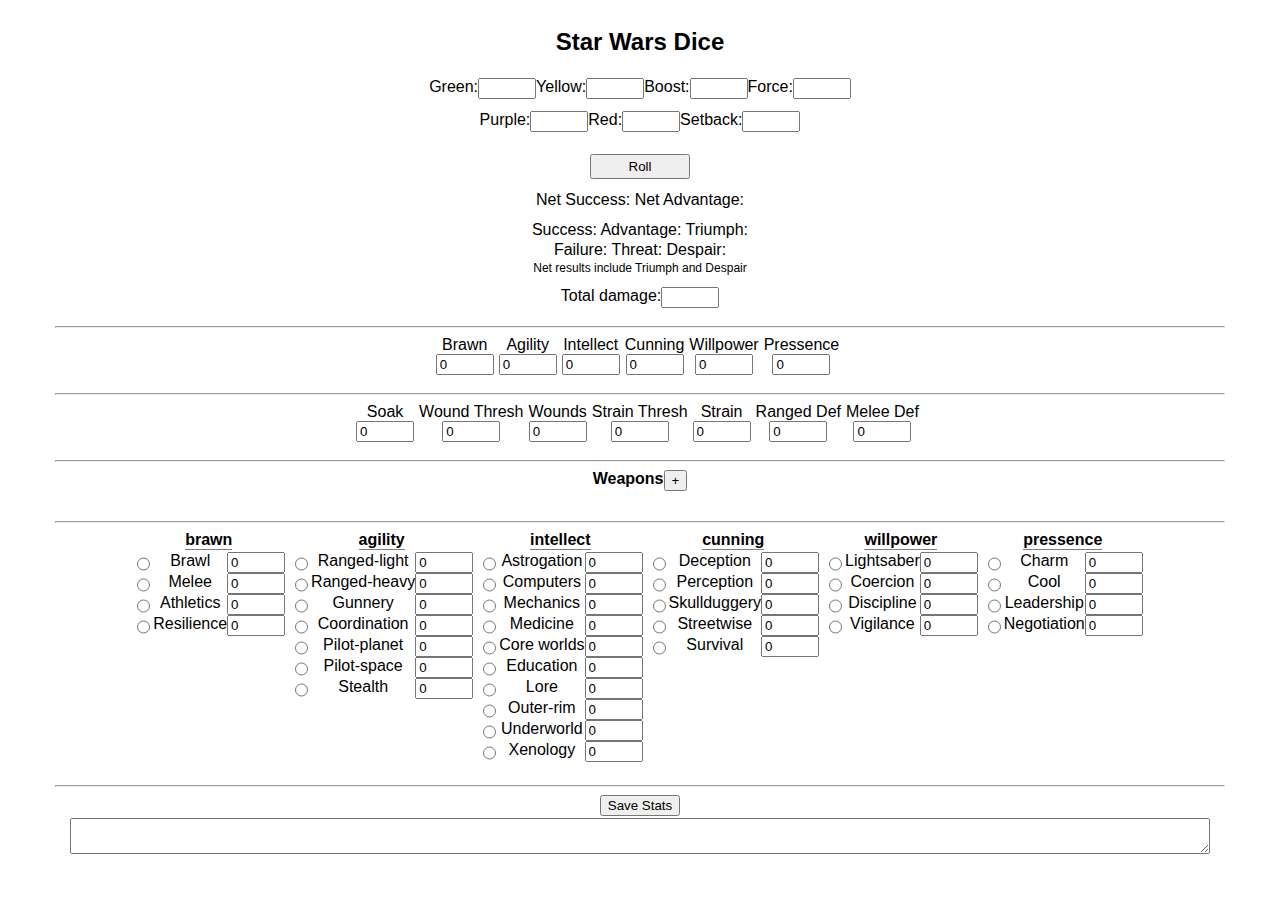
==== starwars/index.html @ 10f1c7dd "fixed weapon saving bug" ====
<!DOCTYPE html>
<html>
<head>
  <title>SW Dice Roller</title>
  <meta name="viewport" content="width=device-width, initial-scale=1.0">
  <link rel="preconnect" href="https://fonts.googleapis.com">
  <link rel="preconnect" href="https://fonts.gstatic.com" crossorigin>
  <link href="https://fonts.googleapis.com/css2?family=Orbitron:wght@400..900&display=swap" rel="stylesheet">
  <link rel="stylesheet" href="style.css">
  <style>
  th {
    text-align: left;
  }
  </style>
</head>

<body>
  <div class="container">

    <div class="container">
      <h2>Star Wars Dice</h2>
      <hr class="innerbreak">

      <div class="container">
        <label for="numgreen">Green:</label><input type="number" style="width: 50px;" min="0" id="numgreen">
        <label for="numyellow">Yellow:</label><input type="number" style="width: 50px;" min="0" id="numyellow">
        <label for="numboost">Boost:</label><input type="number" style="width: 50px;" min="0" id="numboost">
        <label for="numforce">Force:</label><input type="number" style="width: 50px;" min="0" id="numforce">
      </div>

      <hr class="innerbreak">

        <div class="container">
          <label for="numpurple">Purple:</label><input type="number" style="width: 50px;" min="0" id="numpurple">
          <label for="numred">Red:</label><input type="number" style="width: 50px;" min="0" id="numred">
          <label for="numsetback">Setback:</label><input type="number" style="width: 50px;" min="0" id="numsetback">
        </div>
        <hr class="innerbreak">



        <div class="container">
          <!-- <canvas width="300" height="25" id="pospool" style="border: solid 1px black;"></canvas>
          <hr class="innerbreak">
          <canvas width="300" height="25" id="negpool" style="border:solid 1px black"></canvas>
          <hr class="innerbreak"> -->
          <!-- DOM DICE TESTING -->
          <div class="dicepool container" id="pospool0"></div>
          <div class="dicepool container" id="negpool0"></div>
          <button id="roll" style="width: 100px; height: 25px">Roll</button>
        </div>
        <hr class="innerbreak">

        <div class="container">
          <span>Net Success: <strong id="snet"></strong>
            Net Advantage: <strong id="anet"></strong></span>
        </div>
        <hr class="innerbreak">
        <div class="container">
          <span>Success: <span id="scount"></span>
            Advantage: <span id="acount"></span>
            Triumph: <strong id="ucount"></strong></span>
          <hr class="innerbreak">
          <span>Failure: <span id="fcount"></span>
            Threat: <span id="tcount"></span>
            Despair: <strong id="dcount"></strong></span>
          <hr class="innerbreak">
          <span style="font-size: .75em">Net results include Triumph and Despair</span>
        </div>
          <hr class="innerbreak">
          <label for="total_damage">Total damage: </label><input type="number" style="width: 50px;" min="0" id="total_damage">
        </div>

        <hr>
        <div class="container">
          <div class="vertical item-center">
            Brawn
            <input type="number" style="width: 50px;" min="0" id="brawn">
          </div>
          <div class="vertical item-center">
            Agility
            <input type="number" style="width: 50px;" min="0" id="agility">
          </div>
          <div class="vertical item-center">
            Intellect
            <input type="number" style="width: 50px;" min="0" id="intellect">
          </div>
          <div class="vertical item-center">
            Cunning
            <input type="number" style="width: 50px;" min="0" id="cunning">
          </div>
          <div class="vertical item-center">
            Willpower
            <input type="number" style="width: 50px;" min="0" id="willpower">
          </div>
          <div class="vertical item-center">
            Pressence
            <input type="number" style="width: 50px;" min="0" id="pressence">
          </div>
        </div>


        <hr>

        <div class="container">
          <div class="vertical item-center">
            <span>Soak</span>
            <input type="number" style="width: 50px;" min="0" id="soak">
          </div>
          <div class="vertical item-center">
            <span>Wound Thresh</span>
            <input type="number" style="width: 50px;" min="0" id="woundthresh">
          </div>
          <div class="vertical item-center">
            Wounds
            <input type="number" style="width: 50px;" min="0" id="wounds">
          </div>
          <div class="vertical item-center">
            Strain Thresh
            <input type="number" style="width: 50px;" min="0" id="strainthresh">
          </div>
          <div class="vertical item-center">
            Strain
            <input type="number" style="width: 50px;" min="0" id="strain">
          </div>
          <div class="vertical item-center">
            Ranged Def
            <input type="number" style="width: 50px;" min="0" id="rangeddef">
          </div>
          <div class="vertical item-center">
            Melee Def
            <input type="number" style="width: 50px;" min="0" id="meleeddef">
          </div>
        </div>

        <hr>
  <div class = "container">
    <strong>Weapons</strong><button onclick="add_weapon()">+</button>
    <hr class="innerbreak">
    <!-- <table>
      <thead>
        <tr>
          <th></th><th>Name</th><th>Type</th><th>Range</th><th>Damage</th><th>Crit</th><th>Accurate</th><th>Pierce</th><th>Breach</th><th>Linked</th><th>Sunder</th><th>Burn</th><th>Blast</th><th>Unweildy</th><th>HP</th>
        </tr>
      </thead>
    </table> -->
      <div id="weapons" class="container"></div>
  </div>

  <hr>

  <div class="container" id="skills">
    Skills:<br>
  </div>

  <hr>
  <!-- <button onclick="load_teru()">Load Teru</button> -->
  <button onclick="make_data_url()">Save Stats</button>
  <hr class="innerbreak">
  <div class="container"><textarea id="data-url"></textarea></div>
  </div>

  <script src="scripts.js"></script>
  <script>document.load = setup()</script>
</body>
</html>
---- starwars/style.css ----
/* stolen form boostrap for responsiveness */
@media (min-width: 768px) {
  .container {
    width: 750px;
  }
}
@media (min-width: 992px) {
  .container {
    width: 970px;
  }
}
@media (min-width: 1200px) {
  .container {
    width: 1170px;
  }
}

body {
    font-family: sans-serif;
}

.h2 {
  font-family: "Orbitron", sans-serif;
}

.container {
    display: flex;
    flex-wrap: wrap;
    justify-content: center;
    padding-bottom: 10px;
    /*boostrap part */
    padding-right: 15px;
    padding-left: 15px;
    margin-right: auto;
    margin-left: auto;
}

hr {
    flex-basis: 100%;
    width: 0;
}

.innerbreak {
    border: none;
    margin: 1px;
}

.vertical {
    display: flex;
    flex-direction: column;
    padding-right: 5px;
}

.item-center {
    align-items: center;
}

.item-left {
    align-items: start;
}

item-right {
    align-items: end;
}

self-right {
    align-self: end;
}


skill-line {
    border: 1px solid black;
    display: flex;
    flex-direction: row;
    align-self: stretch;
    justify-content: space-around;
}

#data-url {
  width: 100%;
  overflow: auto;
}

.die {
  width: 50px;
  height: 50px;
  background-color: lightsteelblue;
  margin-left: 2px;
  margin-right: 2px;
  margin-top: 5px;
  display: inline-block;
  text-align: center;
  color: white;
  font-size: 1.5em;
  line-height: 1.5em;
}

.dicepool {
  margin-left: auto;
  margin-right:auto;
  padding-bottom: 5px;
  /* border: 1px solid black; */
}
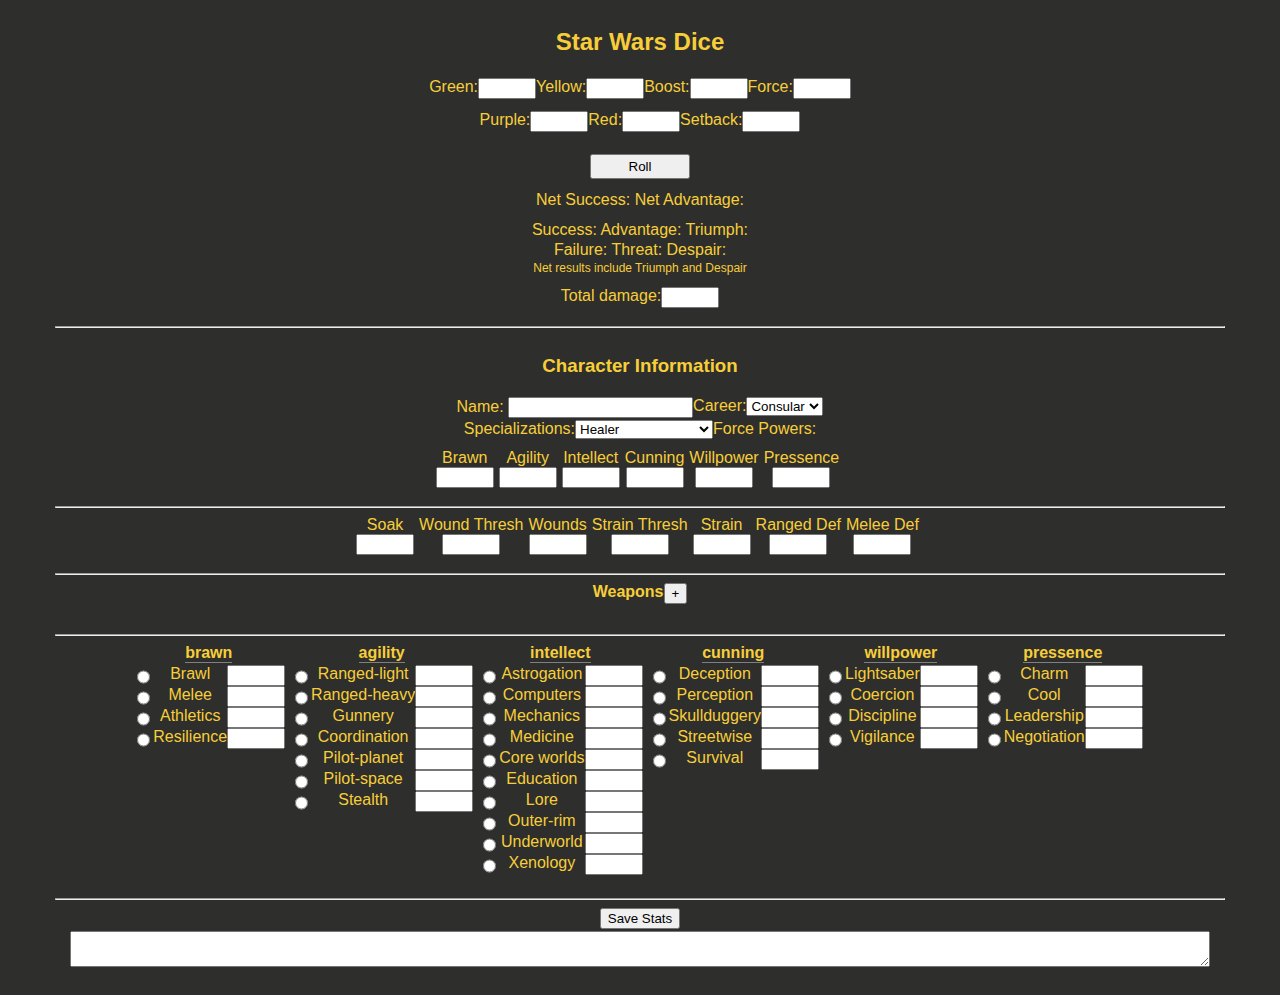
==== commit 6d70a84d: "+char info area" ====
--- a/starwars/index.html
+++ b/starwars/index.html
@@ -40,11 +40,6 @@
 
 
         <div class="container">
-          <!-- <canvas width="300" height="25" id="pospool" style="border: solid 1px black;"></canvas>
-          <hr class="innerbreak">
-          <canvas width="300" height="25" id="negpool" style="border:solid 1px black"></canvas>
-          <hr class="innerbreak"> -->
-          <!-- DOM DICE TESTING -->
           <div class="dicepool container" id="pospool0"></div>
           <div class="dicepool container" id="negpool0"></div>
           <button id="roll" style="width: 100px; height: 25px">Roll</button>
@@ -72,6 +67,15 @@
         </div>
 
         <hr>
+        <div class="container">
+          <h3>Character Information</h3>
+          <hr class="innerbreak">
+          <span>Name: <input id="char_name"></span><span>Career:<span id="career_container"></span></span>
+          <hr class="innerbreak">
+          <span>Specializations:</span><span id="spec_container"></span>
+          Force Powers:
+        </div>
+
         <div class="container">
           <div class="vertical item-center">
             Brawn
--- a/starwars/style.css
+++ b/starwars/style.css
@@ -17,6 +17,8 @@
 
 body {
     font-family: sans-serif;
+    background-color: #2e2e2d;
+    color: #f7ce39;
 }
 
 .h2 {
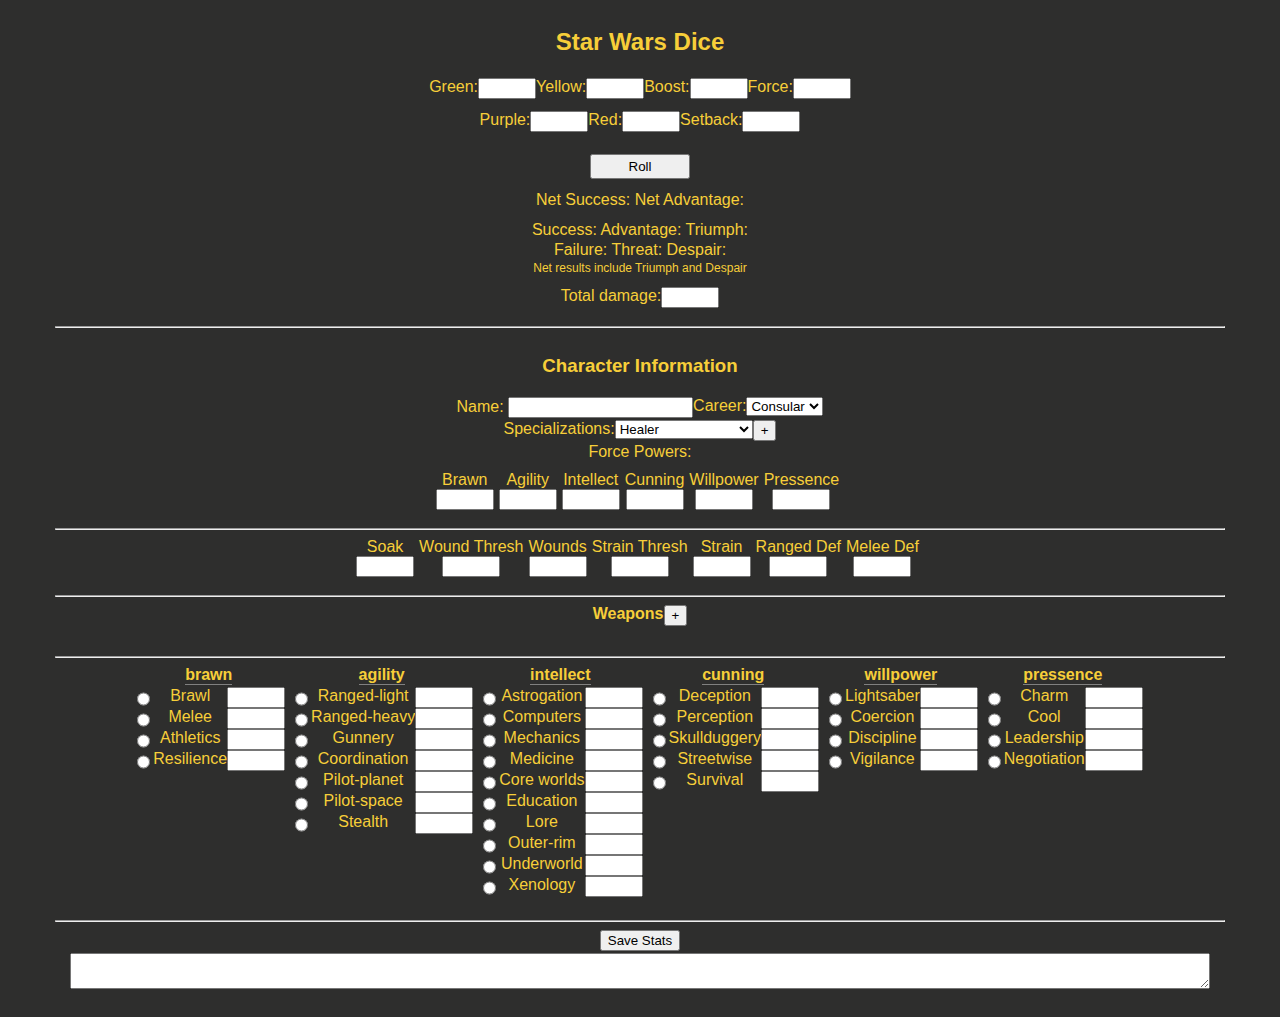
==== commit ad3f52fe: "char info saving and loading" ====
--- a/starwars/index.html
+++ b/starwars/index.html
@@ -72,7 +72,8 @@
           <hr class="innerbreak">
           <span>Name: <input id="char_name"></span><span>Career:<span id="career_container"></span></span>
           <hr class="innerbreak">
-          <span>Specializations:</span><span id="spec_container"></span>
+          <span>Specializations:</span><span id="spec_container"></span><button>+</button>
+          <hr class="innerbreak">
           Force Powers:
         </div>
 
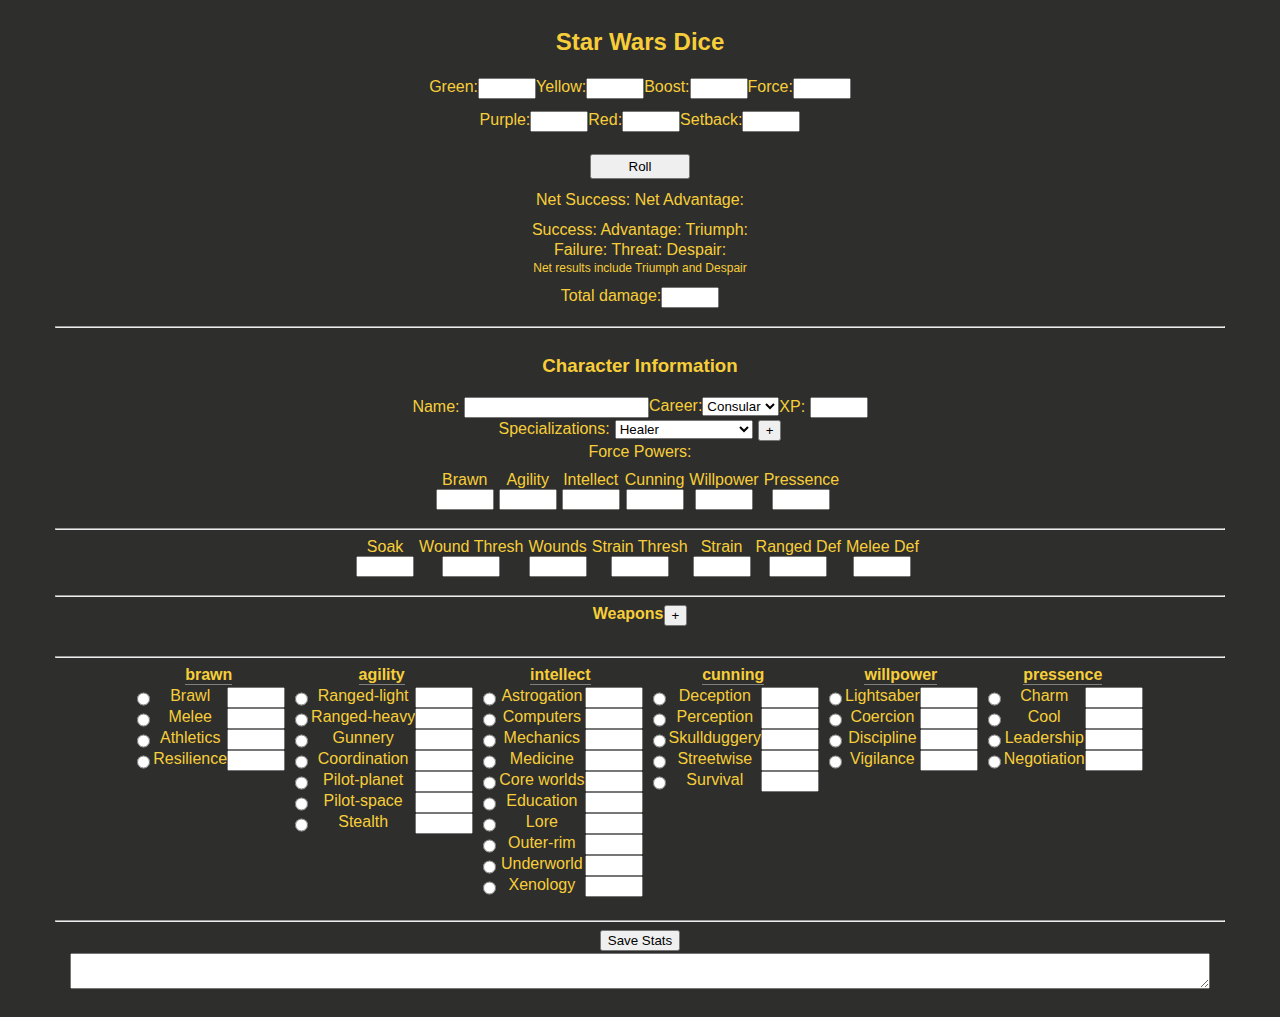
==== commit f960202e: "+specialzation sheets" ====
--- a/starwars/index.html
+++ b/starwars/index.html
@@ -70,9 +70,13 @@
         <div class="container">
           <h3>Character Information</h3>
           <hr class="innerbreak">
-          <span>Name: <input id="char_name"></span><span>Career:<span id="career_container"></span></span>
+          <span>Name: <input id="char_name"></span>
+          <span>Career:<span id="career_container"></span></span>
+          <span>XP:
+            <input id="xp" type="number" style="width: 50px">
+          </span>
           <hr class="innerbreak">
-          <span>Specializations:</span><span id="spec_container"></span><button>+</button>
+          <span>Specializations:</span><span id="spec_container"></span><button onclick="setup_spec_info()">+</button>
           <hr class="innerbreak">
           Force Powers:
         </div>
--- a/starwars/style.css
+++ b/starwars/style.css
@@ -24,7 +24,9 @@
 .h2 {
   font-family: "Orbitron", sans-serif;
 }
-
+a {
+  color: #f7ce39;
+}
 .container {
     display: flex;
     flex-wrap: wrap;
@@ -69,6 +71,10 @@
     align-self: end;
 }
 
+.specializations {
+  margin-left: 5px;
+  margin-right: 5px;
+}
 
 skill-line {
     border: 1px solid black;
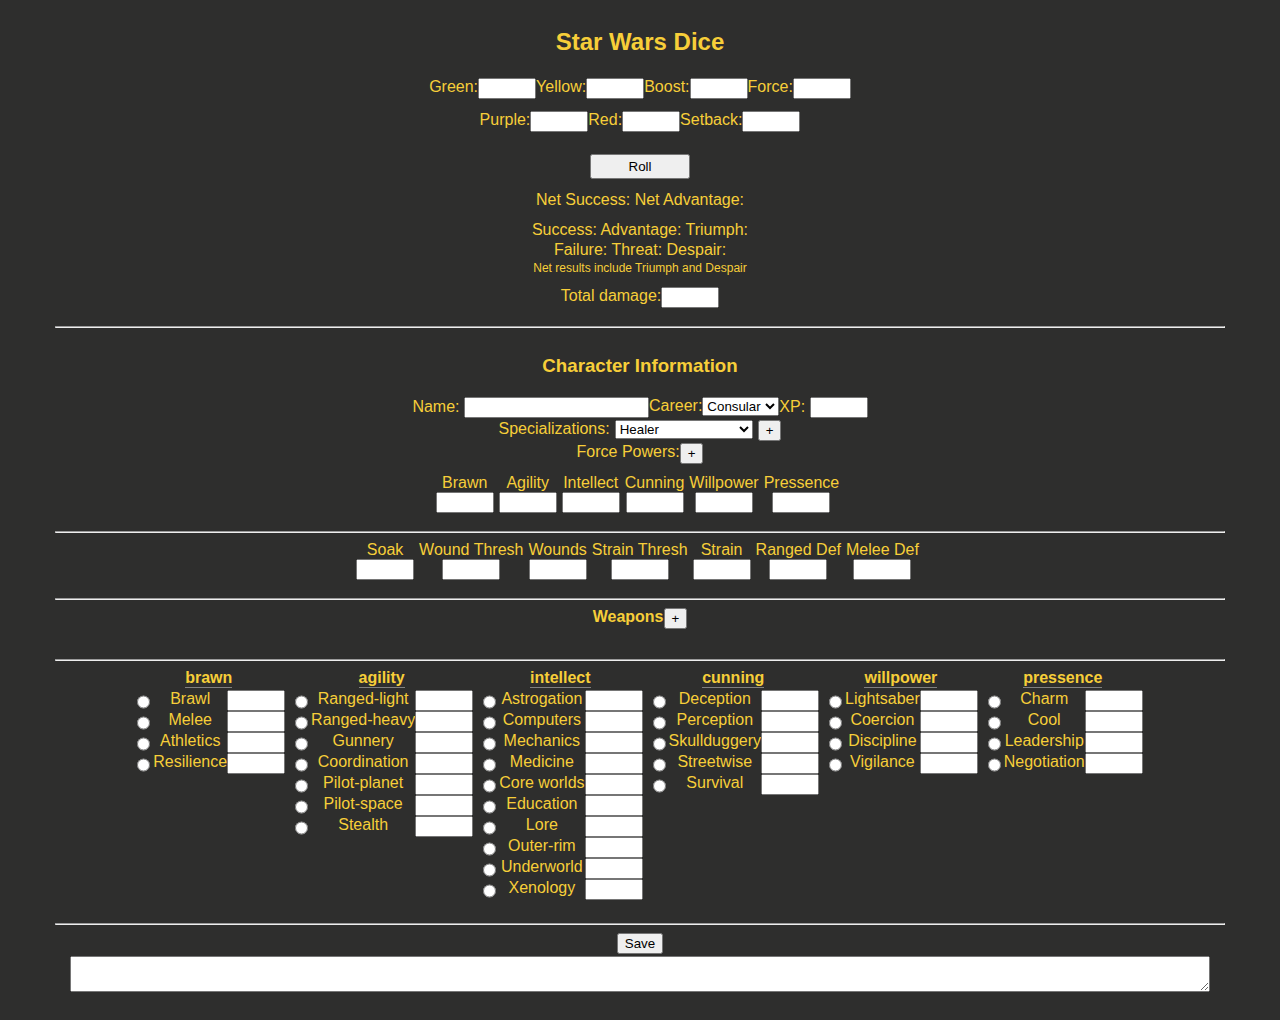
==== commit e73e299a: "+ force power selector, instructions" ====
--- a/starwars/index.html
+++ b/starwars/index.html
@@ -78,7 +78,7 @@
           <hr class="innerbreak">
           <span>Specializations:</span><span id="spec_container"></span><button onclick="setup_spec_info()">+</button>
           <hr class="innerbreak">
-          Force Powers:
+          <span>Force Powers:</span><span id="fp_container"></span><button onclick="setup_force_powers()">+</button>
         </div>
 
         <div class="container">
@@ -164,7 +164,7 @@
 
   <hr>
   <!-- <button onclick="load_teru()">Load Teru</button> -->
-  <button onclick="make_data_url()">Save Stats</button>
+  <button onclick="make_data_url()">Save</button>
   <hr class="innerbreak">
   <div class="container"><textarea id="data-url"></textarea></div>
   </div>
--- a/starwars/style.css
+++ b/starwars/style.css
@@ -71,7 +71,8 @@
     align-self: end;
 }
 
-.specializations {
+.specializations,
+.force_powers {
   margin-left: 5px;
   margin-right: 5px;
 }
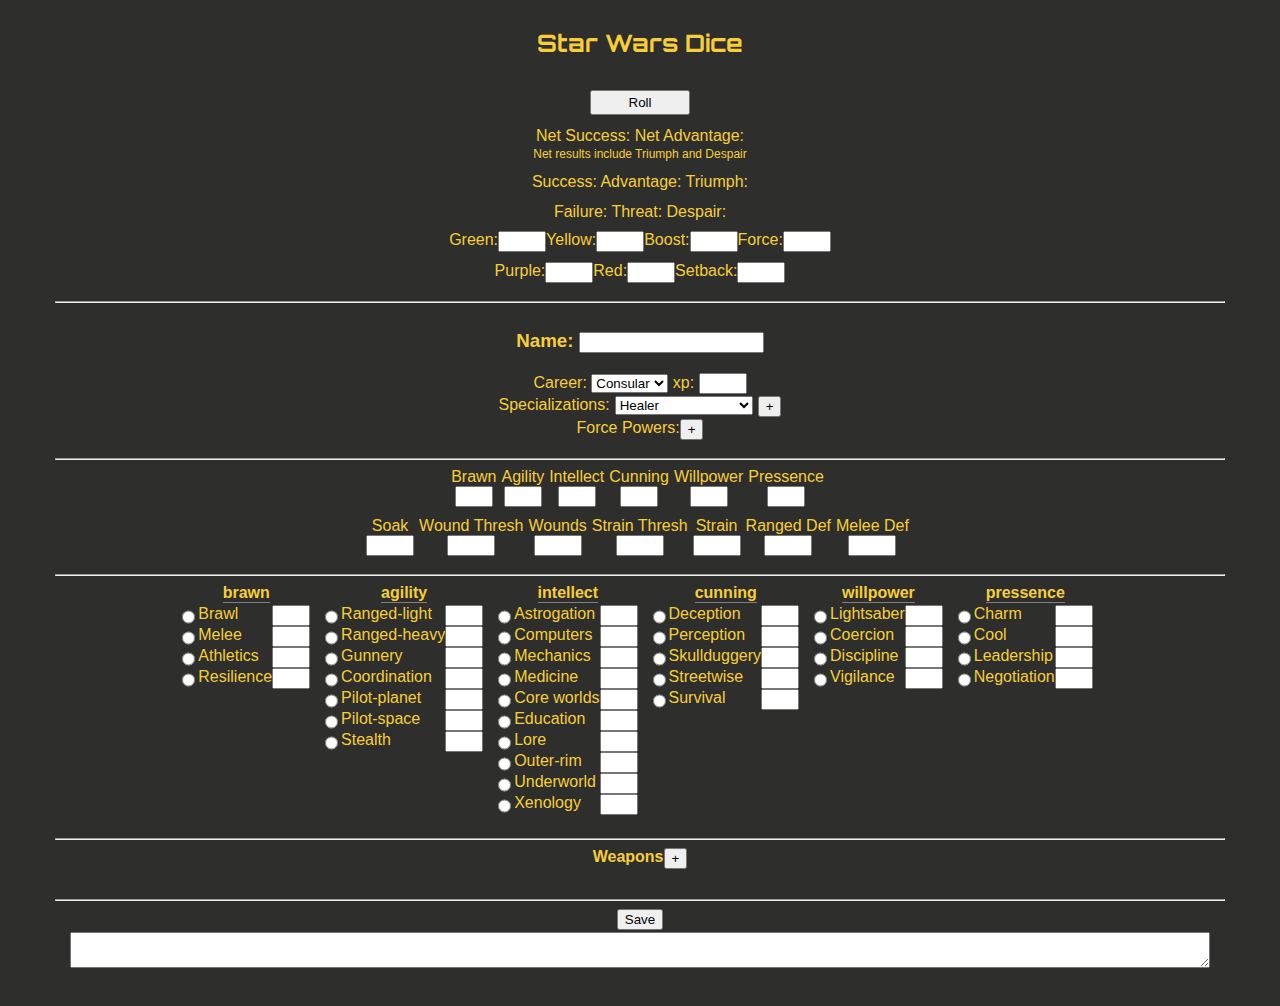
==== commit b2324297: "styling/layout changes" ====
--- a/starwars/index.html
+++ b/starwars/index.html
@@ -15,161 +15,160 @@
 </head>
 
 <body>
-  <div class="container">
 
     <div class="container">
       <h2>Star Wars Dice</h2>
       <hr class="innerbreak">
 
+      <!-- DICE DISPLAY -->
       <div class="container">
-        <label for="numgreen">Green:</label><input type="number" style="width: 50px;" min="0" id="numgreen">
-        <label for="numyellow">Yellow:</label><input type="number" style="width: 50px;" min="0" id="numyellow">
-        <label for="numboost">Boost:</label><input type="number" style="width: 50px;" min="0" id="numboost">
-        <label for="numforce">Force:</label><input type="number" style="width: 50px;" min="0" id="numforce">
+        <div class="dicepool container" id="pospool0"></div>
+        <div class="dicepool container" id="negpool0"></div>
+        <button id="roll" style="width: 100px; height: 25px">Roll</button>
+      </div>
+      <hr class="innerbreak">
+
+
+      <!-- ROLL RESULTS -->
+      <div class="container">
+        <span>Net Success: <strong id="snet"></strong>
+          Net Advantage: <strong id="anet"></strong></span>
+          <hr class="innerbreak">
+          <span style="font-size: .75em">Net results include Triumph and Despair</span>
+      </div>
+      <hr class="innerbreak">
+      <div class="container">
+        <span>Success: <span id="scount"></span>
+          Advantage: <span id="acount"></span>
+          Triumph: <strong id="ucount"></strong>
+          <span id="total_damage"></span>
+      </div>
+      <hr class="innerbreak">
+      <div class="container">
+        <span>Failure: <span id="fcount"></span>
+          Threat: <span id="tcount"></span>
+          Despair: <strong id="dcount"></strong></span>
+
+
+      </div>
+      <!-- </div>
+      <div class="container"> -->
+
+      <!-- SET DICE AMOUNTS -->
+      <div class="container">
+        <label for="numgreen">Green:</label><input type="number" style="width: 40px;" min="0" id="numgreen">
+        <label for="numyellow">Yellow:</label><input type="number" style="width: 40px;" min="0" id="numyellow">
+        <label for="numboost">Boost:</label><input type="number" style="width: 40px;" min="0" id="numboost">
+        <label for="numforce">Force:</label><input type="number" style="width: 40px;" min="0" id="numforce">
+      </div>
+      <div class="container">
+        <label for="numpurple">Purple:</label><input type="number" style="width: 40px;" min="0" id="numpurple">
+        <label for="numred">Red:</label><input type="number" style="width: 40px;" min="0" id="numred">
+        <label for="numsetback">Setback:</label><input type="number" style="width: 40px;" min="0" id="numsetback">
       </div>
 
-      <hr class="innerbreak">
+      <hr>
+      <!-- CHARACTER INFO -->
+      <div class="container">
+        <h3>Name: <input id="char_name"></h3>
+        <hr class="innerbreak">
+        <span>
+          Career: <span id="career_container"></span>
+          xp: <input id="xp" type="number" style="width: 40px">
+        </span>
+        <hr class="innerbreak">
+        <span>Specializations:</span><span id="spec_container"></span><button onclick="setup_spec_info()">+</button>
+        <hr class="innerbreak">
+        <span>Force Powers:</span><span id="fp_container"></span><button onclick="setup_force_powers()">+</button>
+      </div>
 
-        <div class="container">
-          <label for="numpurple">Purple:</label><input type="number" style="width: 50px;" min="0" id="numpurple">
-          <label for="numred">Red:</label><input type="number" style="width: 50px;" min="0" id="numred">
-          <label for="numsetback">Setback:</label><input type="number" style="width: 50px;" min="0" id="numsetback">
+      <hr>
+      <!-- CHARACTERISTICS -->
+      <div class="container">
+        <div class="vertical item-center">
+          Brawn
+          <input type="number" style="width: 30px;" min="0" id="brawn">
         </div>
+        <div class="vertical item-center">
+          Agility
+          <input type="number" style="width: 30px;" min="0" id="agility">
+        </div>
+        <div class="vertical item-center">
+          Intellect
+          <input type="number" style="width: 30px;" min="0" id="intellect">
+        </div>
+        <div class="vertical item-center">
+          Cunning
+          <input type="number" style="width: 30px;" min="0" id="cunning">
+        </div>
+        <div class="vertical item-center">
+          Willpower
+          <input type="number" style="width: 30px;" min="0" id="willpower">
+        </div>
+        <div class="vertical item-center">
+          Pressence
+          <input type="number" style="width: 30px;" min="0" id="pressence">
+        </div>
+      </div>
+
+      <!-- DERRIVED STATS & DEFENSE -->
+      <div class="container">
+        <div class="vertical item-center">
+          <span>Soak</span>
+          <input type="number" style="width: 40px;" min="0" id="soak">
+        </div>
+        <div class="vertical item-center">
+          <span>Wound Thresh</span>
+          <input type="number" style="width: 40px;" min="0" id="woundthresh">
+        </div>
+        <div class="vertical item-center">
+          Wounds
+          <input type="number" style="width: 40px;" min="0" id="wounds">
+        </div>
+        <div class="vertical item-center">
+          Strain Thresh
+          <input type="number" style="width: 40px;" min="0" id="strainthresh">
+        </div>
+        <div class="vertical item-center">
+          Strain
+          <input type="number" style="width: 40px;" min="0" id="strain">
+        </div>
+        <div class="vertical item-center">
+          Ranged Def
+          <input type="number" style="width: 40px;" min="0" id="rangeddef">
+        </div>
+        <div class="vertical item-center">
+          Melee Def
+          <input type="number" style="width: 40px;" min="0" id="meleeddef">
+        </div>
+      </div>
+
+      <hr>
+
+      <!-- SKILLS -->
+      <div class="container" id="skills">
+        Skills:<br>
+      </div>
+      <hr>
+
+      <!-- WEAPONS -->
+      <div class = "container">
+        <strong>Weapons</strong><button onclick="add_weapon()">+</button>
         <hr class="innerbreak">
+        <div id="weapons" class="container"></div>
+      </div>
 
+      <hr>
 
+      <!-- SAVE/LOAD AREA -->
+      <div class="container">
+        <button onclick="make_data_url()">Save</button>
+        <hr class="innerbreak">
+        <div class="container"><textarea id="data-url"></textarea></div>
+      </div>
+    </div>
 
-        <div class="container">
-          <div class="dicepool container" id="pospool0"></div>
-          <div class="dicepool container" id="negpool0"></div>
-          <button id="roll" style="width: 100px; height: 25px">Roll</button>
-        </div>
-        <hr class="innerbreak">
-
-        <div class="container">
-          <span>Net Success: <strong id="snet"></strong>
-            Net Advantage: <strong id="anet"></strong></span>
-        </div>
-        <hr class="innerbreak">
-        <div class="container">
-          <span>Success: <span id="scount"></span>
-            Advantage: <span id="acount"></span>
-            Triumph: <strong id="ucount"></strong></span>
-          <hr class="innerbreak">
-          <span>Failure: <span id="fcount"></span>
-            Threat: <span id="tcount"></span>
-            Despair: <strong id="dcount"></strong></span>
-          <hr class="innerbreak">
-          <span style="font-size: .75em">Net results include Triumph and Despair</span>
-        </div>
-          <hr class="innerbreak">
-          <label for="total_damage">Total damage: </label><input type="number" style="width: 50px;" min="0" id="total_damage">
-        </div>
-
-        <hr>
-        <div class="container">
-          <h3>Character Information</h3>
-          <hr class="innerbreak">
-          <span>Name: <input id="char_name"></span>
-          <span>Career:<span id="career_container"></span></span>
-          <span>XP:
-            <input id="xp" type="number" style="width: 50px">
-          </span>
-          <hr class="innerbreak">
-          <span>Specializations:</span><span id="spec_container"></span><button onclick="setup_spec_info()">+</button>
-          <hr class="innerbreak">
-          <span>Force Powers:</span><span id="fp_container"></span><button onclick="setup_force_powers()">+</button>
-        </div>
-
-        <div class="container">
-          <div class="vertical item-center">
-            Brawn
-            <input type="number" style="width: 50px;" min="0" id="brawn">
-          </div>
-          <div class="vertical item-center">
-            Agility
-            <input type="number" style="width: 50px;" min="0" id="agility">
-          </div>
-          <div class="vertical item-center">
-            Intellect
-            <input type="number" style="width: 50px;" min="0" id="intellect">
-          </div>
-          <div class="vertical item-center">
-            Cunning
-            <input type="number" style="width: 50px;" min="0" id="cunning">
-          </div>
-          <div class="vertical item-center">
-            Willpower
-            <input type="number" style="width: 50px;" min="0" id="willpower">
-          </div>
-          <div class="vertical item-center">
-            Pressence
-            <input type="number" style="width: 50px;" min="0" id="pressence">
-          </div>
-        </div>
-
-
-        <hr>
-
-        <div class="container">
-          <div class="vertical item-center">
-            <span>Soak</span>
-            <input type="number" style="width: 50px;" min="0" id="soak">
-          </div>
-          <div class="vertical item-center">
-            <span>Wound Thresh</span>
-            <input type="number" style="width: 50px;" min="0" id="woundthresh">
-          </div>
-          <div class="vertical item-center">
-            Wounds
-            <input type="number" style="width: 50px;" min="0" id="wounds">
-          </div>
-          <div class="vertical item-center">
-            Strain Thresh
-            <input type="number" style="width: 50px;" min="0" id="strainthresh">
-          </div>
-          <div class="vertical item-center">
-            Strain
-            <input type="number" style="width: 50px;" min="0" id="strain">
-          </div>
-          <div class="vertical item-center">
-            Ranged Def
-            <input type="number" style="width: 50px;" min="0" id="rangeddef">
-          </div>
-          <div class="vertical item-center">
-            Melee Def
-            <input type="number" style="width: 50px;" min="0" id="meleeddef">
-          </div>
-        </div>
-
-        <hr>
-  <div class = "container">
-    <strong>Weapons</strong><button onclick="add_weapon()">+</button>
-    <hr class="innerbreak">
-    <!-- <table>
-      <thead>
-        <tr>
-          <th></th><th>Name</th><th>Type</th><th>Range</th><th>Damage</th><th>Crit</th><th>Accurate</th><th>Pierce</th><th>Breach</th><th>Linked</th><th>Sunder</th><th>Burn</th><th>Blast</th><th>Unweildy</th><th>HP</th>
-        </tr>
-      </thead>
-    </table> -->
-      <div id="weapons" class="container"></div>
-  </div>
-
-  <hr>
-
-  <div class="container" id="skills">
-    Skills:<br>
-  </div>
-
-  <hr>
-  <!-- <button onclick="load_teru()">Load Teru</button> -->
-  <button onclick="make_data_url()">Save</button>
-  <hr class="innerbreak">
-  <div class="container"><textarea id="data-url"></textarea></div>
-  </div>
-
-  <script src="scripts.js"></script>
-  <script>document.load = setup()</script>
+    <script src="scripts.js"></script>
+    <script>document.load = setup()</script>
 </body>
 </html>
--- a/starwars/style.css
+++ b/starwars/style.css
@@ -21,7 +21,7 @@
     color: #f7ce39;
 }
 
-.h2 {
+h2 {
   font-family: "Orbitron", sans-serif;
 }
 a {
@@ -63,12 +63,9 @@
     align-items: start;
 }
 
-item-right {
-    align-items: end;
-}
-
-self-right {
-    align-self: end;
+.self-right {
+    margin-left: auto;
+    margin-right: 5px;
 }
 
 .specializations,
@@ -77,12 +74,12 @@
   margin-right: 5px;
 }
 
-skill-line {
-    border: 1px solid black;
+.skill-line {
+    /* border: 1px solid black; */
     display: flex;
     flex-direction: row;
     align-self: stretch;
-    justify-content: space-around;
+    justify-content: start;
 }
 
 #data-url {
@@ -104,6 +101,18 @@
   line-height: 1.5em;
 }
 
+.dieimage {
+  border: 0;
+  margin: auto;
+  padding: 0;
+}
+.dieimage_small {
+  border: 0;
+  padding: 0;
+  width: 50px;
+  height: 25px;
+}
+
 .dicepool {
   margin-left: auto;
   margin-right:auto;
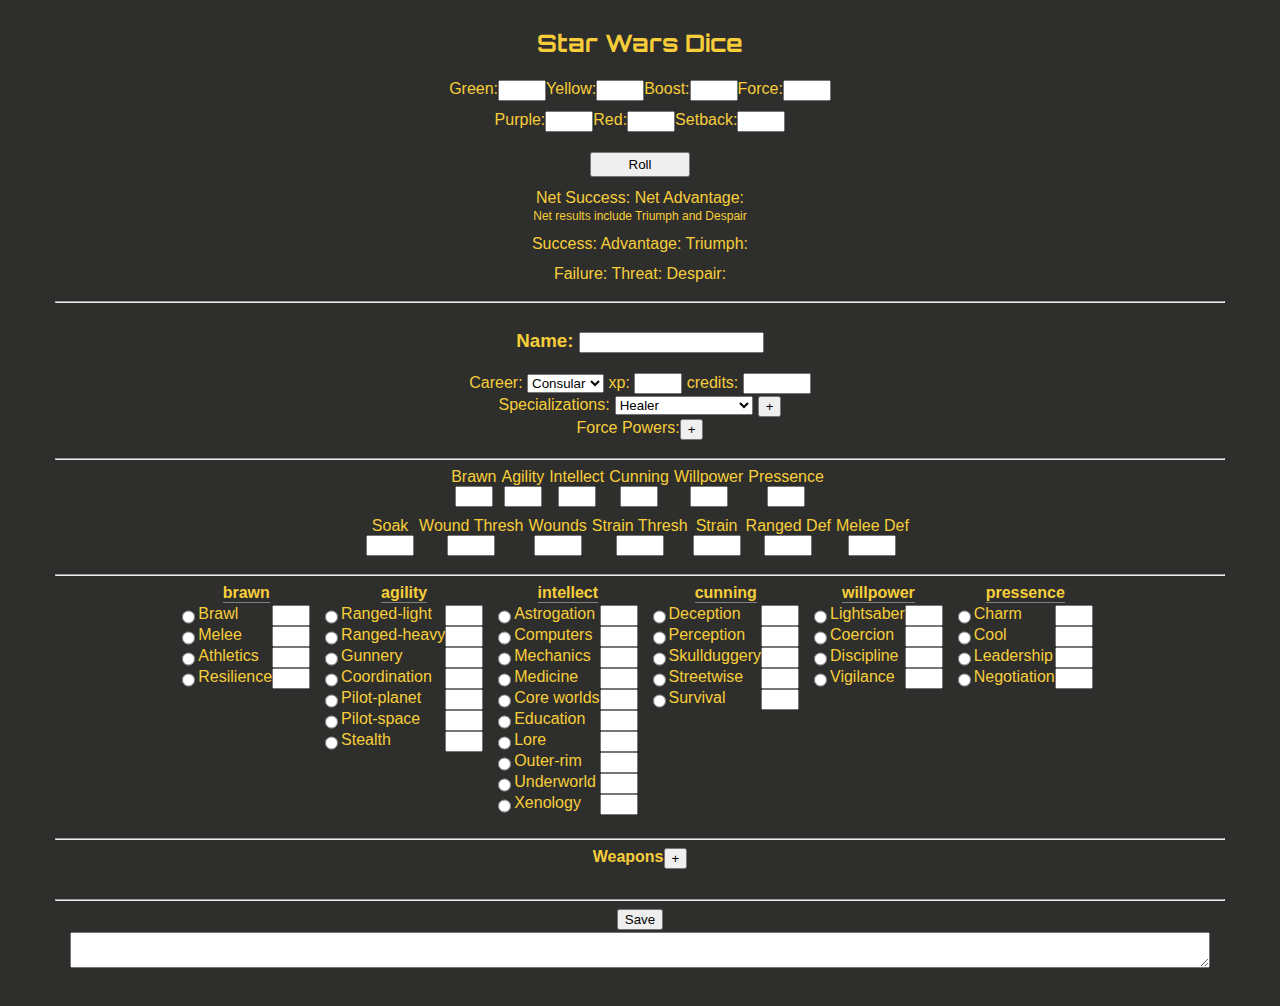
==== commit 47582b0a: "now with credits!" ====
--- a/starwars/index.html
+++ b/starwars/index.html
@@ -19,6 +19,19 @@
     <div class="container">
       <h2>Star Wars Dice</h2>
       <hr class="innerbreak">
+
+      <!-- SET DICE AMOUNTS -->
+      <div class="container" width="50%">
+        <label for="numgreen">Green:</label><input type="number" style="width: 40px;" min="0" id="numgreen">
+        <label for="numyellow">Yellow:</label><input type="number" style="width: 40px;" min="0" id="numyellow">
+        <label for="numboost">Boost:</label><input type="number" style="width: 40px;" min="0" id="numboost">
+        <label for="numforce">Force:</label><input type="number" style="width: 40px;" min="0" id="numforce">
+      </div>
+      <div class="container" width="50%">
+        <label for="numpurple">Purple:</label><input type="number" style="width: 40px;" min="0" id="numpurple">
+        <label for="numred">Red:</label><input type="number" style="width: 40px;" min="0" id="numred">
+        <label for="numsetback">Setback:</label><input type="number" style="width: 40px;" min="0" id="numsetback">
+      </div>
 
       <!-- DICE DISPLAY -->
       <div class="container">
@@ -54,18 +67,7 @@
       <!-- </div>
       <div class="container"> -->
 
-      <!-- SET DICE AMOUNTS -->
-      <div class="container">
-        <label for="numgreen">Green:</label><input type="number" style="width: 40px;" min="0" id="numgreen">
-        <label for="numyellow">Yellow:</label><input type="number" style="width: 40px;" min="0" id="numyellow">
-        <label for="numboost">Boost:</label><input type="number" style="width: 40px;" min="0" id="numboost">
-        <label for="numforce">Force:</label><input type="number" style="width: 40px;" min="0" id="numforce">
-      </div>
-      <div class="container">
-        <label for="numpurple">Purple:</label><input type="number" style="width: 40px;" min="0" id="numpurple">
-        <label for="numred">Red:</label><input type="number" style="width: 40px;" min="0" id="numred">
-        <label for="numsetback">Setback:</label><input type="number" style="width: 40px;" min="0" id="numsetback">
-      </div>
+
 
       <hr>
       <!-- CHARACTER INFO -->
@@ -75,6 +77,7 @@
         <span>
           Career: <span id="career_container"></span>
           xp: <input id="xp" type="number" style="width: 40px">
+          credits: <input id="credits" type="number" style="width: 60px">
         </span>
         <hr class="innerbreak">
         <span>Specializations:</span><span id="spec_container"></span><button onclick="setup_spec_info()">+</button>
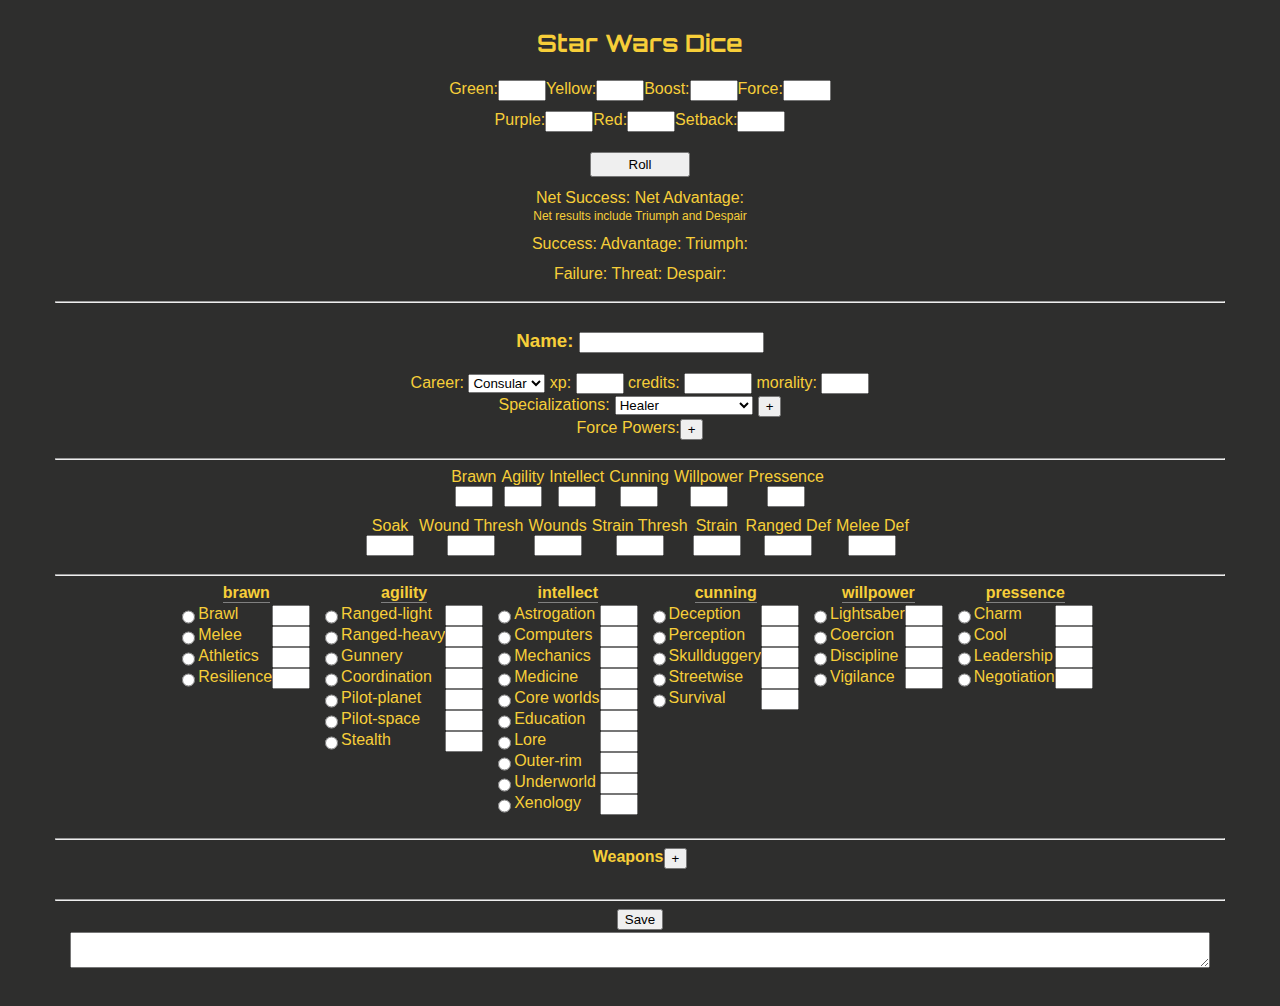
==== commit 08af2dca: "such morals" ====
--- a/starwars/index.html
+++ b/starwars/index.html
@@ -78,6 +78,7 @@
           Career: <span id="career_container"></span>
           xp: <input id="xp" type="number" style="width: 40px">
           credits: <input id="credits" type="number" style="width: 60px">
+          morality: <input id="morality" type="number" style="width: 40px">
         </span>
         <hr class="innerbreak">
         <span>Specializations:</span><span id="spec_container"></span><button onclick="setup_spec_info()">+</button>
